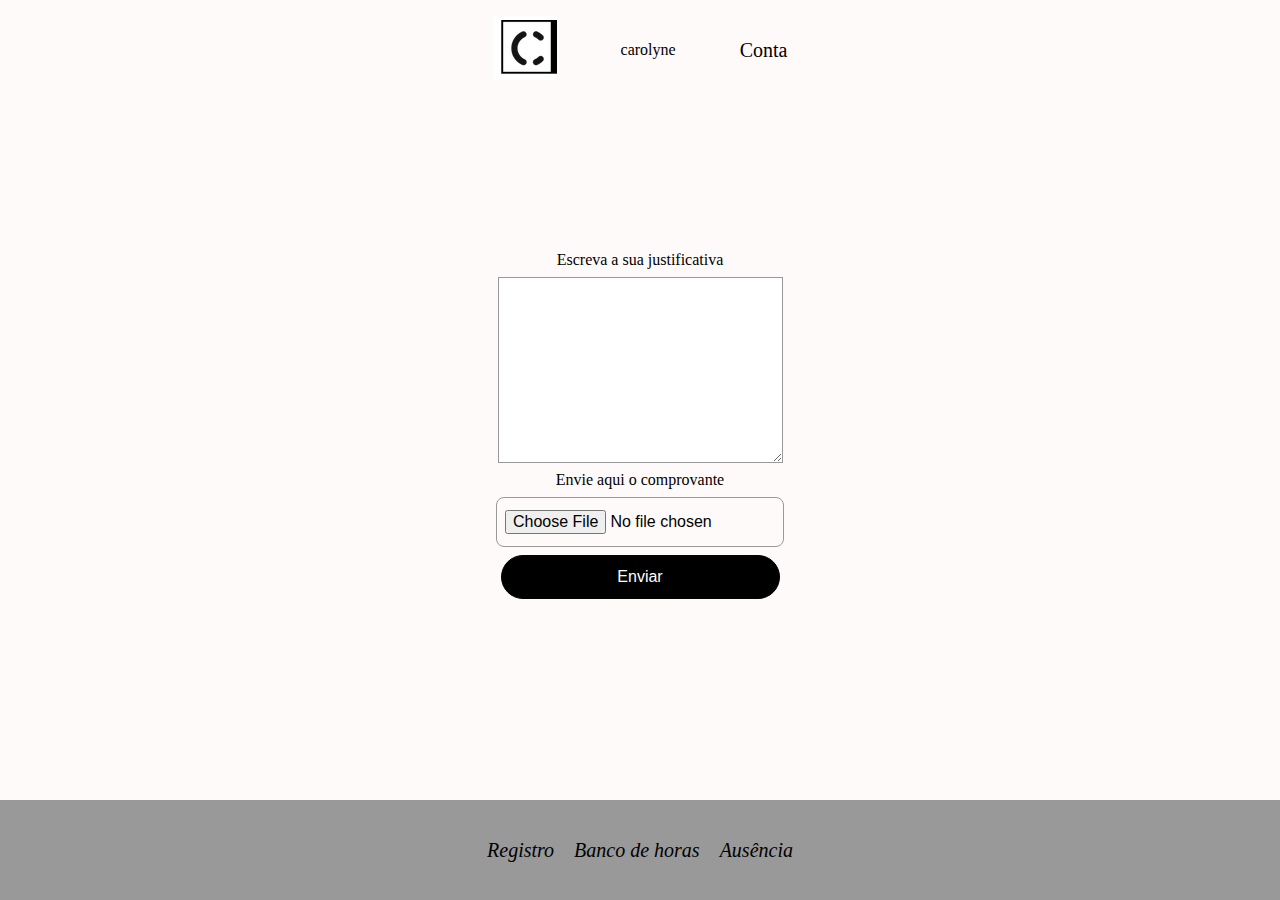
==== ausencia.html @ 9189a5e4 "feat: adjustment on user's screens" ====
<!DOCTYPE html>
<html lang="en">
<head>
    <meta charset="UTF-8">
    <meta http-equiv="X-UA-Compatible" content="IE=edge">
    <meta name="viewport" content="width=device-width, initial-scale=1.0">
    <title>Ausência</title>
    <link href="estilo.css" rel="stylesheet">
    <link href="pag.jpg" rel="icon">
    <link rel="stylesheet" href="https://cdn.materialdesignicons.com/5.4.55/css/materialdesignicons.min.css">
</head>
<body>
    <header class="cabeca">
        <nav class="navbar">
            <div class="at-once">
                <img class="logo" src="pag.jpg">
            </div>
            <div class="user">
                <p class="nome-funcionario"> carolyne</p>
            </div>
            <div class="cont ">
                <span class="mdi mdi-account">Conta</span>
            </div>
        </nav>
    </header>
    <main class="home-funcionario">
        <forms class="justifications">
            <label>Escreva a sua justificativa</label>
            <textarea  class="texto" type="text" rows="12"cols="50" ></textarea>
            <label>Envie aqui o comprovante</label>
            <input  class="comprovante" type="file" name="attachment">
            <div class="btnjustification">
                <button class="btn-enviar-justificcation">Enviar</button>
            </div>
        </forms>

    </main>
    <footer class="footer">
        <div class="btnsfluxofuncionario">
            
            <i class="mdi">
                <div class="alert">
                    <span class="mdi mdi-clock-alert-outline"></span>
                Registro</div>
                <div class="clock-fast">
                    <span class="mdi mdi-clock-fast"></span>
                Banco de horas</div>
                <div class="account">
                    <span class="mdi mdi-account-alert"></span>
                Ausência</div>
            </i>
        </div>
    </footer>
    
</body>
</html>
---- estilo.css ----
body {
  margin: 0 auto;
  background-color: #fffafa;
  width: 100%;
  
}
/*tela de boas vindas*/

.home-container {
  display: flex;
  flex-direction: column;
  justify-content: center;
  align-items: center;
  height: 100vh;
  max-width: 300px;
  width: 100%;
  gap: 1rem;
  margin: 0 auto;
}
.bem-vindo {
  display: flex;
  flex-direction: column;
  align-items: center;
}


.bem-vindoinicio {
  padding: 10px;
  margin: 1.25rem;
  white-space: nowrap;
  font-size: 1.75rem;
  
}
.foto1 {
  max-width: 100%;
}
.slogan {
  
  width: 72%;
  font-size: 0.90rem;
  text-justify:distribute-all-lines;
  font-weight: bolder;
  font-family: 'Courier New', Courier, monospace;
  display: flex;
  justify-content: center;
  align-items: center;
  justify-items: center;
  align-content: center;
}
.slogan p {
  display: flex;
  align-items: center;
  justify-content: center;
}
.btnsinicio {
  margin-top: 6rem;
  width: 100%;
  height: 200px;
  display: flex;
  flex-direction: column;
  justify-items: center;
  gap: 1rem;
  margin-left: 30px;
  
}

button {
  border-radius: 50px;
  padding: 12px 8px;
  font-size: 1rem;
  width: 100%;
  gap: 3rem;
}

input {
  border-radius: 8px;
  padding: 12px 8px;
  font-size: 1rem;
  /*width: 100%;*/
  border: 1px solid #999;
}
/*tela de login*/
.btnlogin {
  background-color: black;
  color: #fffafa;
  border: 1px solid #000000;
  text-decoration: none;
 /* border-radius: 50px;
  padding: 12px 8px;
  font-size: 1rem;
  width: 100%;*/
  text-align: center;
}
.btncadastrar {
  background-color: #fffafa;
  border: 1px solid #000000;
  color: #000000;
  border-radius: 50px;
  padding: 12px 8px;
  font-size: 1rem;
  width: 100%;
  text-align: center;
  
}


.flex-colunm {
  margin: 0 auto;
  width: 80%;
  flex-direction: column;
  align-items: center;
  justify-content: center;
  gap: 1rem;
  padding: 1rem;
  
}

.flex {
  display: flex;
  flex-direction: column;
  width: 100%;
  gap: 1rem;
}

.btnentrarlogin {
  width: 100%;
  
}

.btnentrar {
  width: 100%;
  display: flex;
  justify-content: center;
  align-items: center;
  background-color: #000000;
  color: #fffafa;
  border: 1px solid #000000;
  gap: 1rem;
}
/* tela de cadastro*/
.home {
  display: flex;
  flex-direction: column;
  justify-content: center;
  align-items: center;
}
.titulo-pagina {
  width: 100%;
  display: flex;
  justify-content: center;
  justify-items: center;
  align-items: center;
  align-content: center;
  font-size: 1rem;
}
.cadastro {
  margin: 0.5rem;
  width: 80%;
  display: flex;
  flex-direction: column;
  justify-content: center;
  justify-items: center;
  align-items: center;
  align-content: center;
}
.cadastro-empresa {
  width: 60%;
  display: flex;
  justify-items: center;
  flex-direction: column;
  gap: 0.6rem;
}
.etapas {
  display: flex;
  justify-content: center;
  gap: 1rem;
}

.etapa{
  width: 24px;
  height: 24px;
  border: 1px solid #999;
  border-radius: 100%;
  display: flex;
  justify-content: center;
  align-items: center;
  gap:1rem;
}

.etapas .active{
  background-color: #4EEE94;
}
.sub-titulo {
  display: flex;
  justify-content: center;
  align-items: center;
}
.btnscadastro {
  display: flex;
  flex-direction: row;
  gap:1rem;
}
.btnvoltar {
  background-color: #000000;
  color:#fffafa;
  border: 1px solid #000000;
}
.btnproximo {
  background-color: #000000;
  color:#fffafa;
  border: 1px solid #000000;
}

.cabeca {
width: 100%;
}
.navbar {
  height: 100px;
  width: 100%;
  display: flex;
  justify-content: center;
  align-items: center;
  gap: 5%;
  /*justify-content: space-around;*/
}

.at-once user cont {
  display: flex;
  justify-content: center;
  align-items: center;
}
.tit  {
  font-size: 1.7rem;
}
.campo {
  height: 100px;
  width: 90%;
  background-color: #999;
  border-radius: 20px;
  border:  1px solid #000000;
  display: flex;
  justify-content: center;
  /*align-items: center;*/
  color: #fff;
  font-size: 1.25rem;
}
.current-time {
  height: 60px;
  width: 93%;
  background-color: #999;
  border-radius: 50px;
  display:flex;
  justify-content: center;
  align-items: center;
  color: #fff;
  font-size: 1.25rem;
  font-weight: 600;
  border: 1px solid #000000;
}
.btn-bater-entrada {
  background-color: #000000;
  border: 1px solid #000000;
  color:#fff;
}


.mdi mdi-account {
  height: 50px;
}
.home-funcionario {
  max-width: 300px;
  width: 100%;
  gap: 1rem;
  margin: 0 auto;
  height: 650px;
  display: flex;
  flex-direction: column;
  justify-content: center;
  align-items: center;

}
.campo-preechido {
  width: 55%;
  border-radius: 50px;
  display: flex;
  flex-direction: column;
  justify-content: center;
  align-items: center;
}

.validacao {
  background-color: #999;
  border: 1px solid #999;
  width: 33%;
  height: 30px;
}
.forms {
  width: 60%;
  display: flex;
  flex-direction: column;
  justify-content: center;
  align-items: center;
  gap: 1rem;
}
.arrival {
  display: flex;
  flex-direction: column;
}
.account-clock {
  display: flex;
  flex-direction: column;
}
.atribol {
  display: flex;
}
.btnfuncionario {
  width: 38%;
}
.btnsalvar {
  width: 90%;
  background-color: #000000;
  color:#fffafa;
  border: 1px solid #000000;
}
.footer {
  position: fixed;
  height: 100px;
  display: flex;
  justify-content: space-around;
  align-items: center;
 /* max-width: 300px;*/
  width: 100%;
  background-color: #999;
  bottom: 0;

}

.btnsfluxofuncionario {
  position:absolute;
  width: 100%;
  display: flex;
  flex-direction: row;
  justify-content: space-between;
  align-items: center;
}

.btnsfluxofuncionario p {
  display: flex;
  justify-content: center;
}

.btnsfluxofuncionario span {
  display: flex;
  justify-content: center;
}
.mdi {
  width: 100%;
  display: flex;
  justify-content: center;
  align-items: center;
  font-size: 1.25rem;
}

.alert {
  padding: 10px;
  /*background-color: #fff;*/
  display: flex;
  flex-direction: column
}
.alert:houver {
   color: #fff;
   background-color: #000000;
   transition: 1s;

  }
.clock-fast {
  display: flex;
  flex-direction: column;
  padding: 10px;
 
  
}
.account {
  display: flex;
  flex-direction: column;
  padding: 10px;
  
  
}
/* pagina de banco de horas*/
.sample-fields {
  padding: 0.20rem;
  margin: 0.20rem;
  width: 100%;
  height: 550px;
  display: flex;
  flex-direction: column;
  justify-content: center;
  align-items: center;
}
.home-funcionario p {
  font-size: 1rem;
  font-weight: 600;
  display: flex;
  align-items: center;
  justify-content: center;
}
.table {
  display: flex;
  flex-direction: row;
  width: 100%;
  align-items: center;
  gap:0.5;
}
.working-hours {
  height: 30px;
  padding: 0.25rem;
  margin: 0.25rem;
  width: 100%;
  background-color: #999;
  color: #000000;
  border-radius: 5px;
}
.compare {
  display: flex;
  flex-direction: row;
  align-items: center;
  width: 100%;
  gap:0.25rem;
}
.hours-left-complete-workload {
  padding: 0.25rem;
  margin: 0.25rem;
  height: 30px;
  width: 100%;
  background-color: #999;
  color: #000000;
  border-radius: 5px;
}
.stack {
  display: flex;
  flex-direction: row;
  align-items: center;
  width: 100%;
  gap:0.25rem;
}
.overtime {
  padding: 0.25rem;
  margin: 0.25rem;
  height: 30px;
  width: 100%;
  background-color: #999;
  color: #000000;
  border-radius: 5px;
}
.cake {
  display: flex;
  flex-direction: row;
  width: 100%;
  align-items: center;
  gap: 0.25rem;
 
}
.day-off-week {
  padding: 0.25rem;
  margin: 0.25rem;
  height: 30px;
  width: 100%;
  background-color: #999;
  color: #000000;
  display: flex;
  align-items: center;
  border-radius: 5px;

}
.off {
  display: flex;
  flex-direction: row;
  align-items: center;
  width: 100%;
  gap: 0.25rem;
}
.vacation {
  padding: 0.25rem;
  margin: 0.25rem;
  height: 30px;
  width: 100%;
  background-color: #999;
  color: #000000;
  border-radius: 5px;
}
/* tela de ausência */
.justifications {
  display: flex;
  flex-direction: column;
  justify-content: center;
  align-items: center;
  gap: 0.5rem;
}
.texto {
  border: 1px solid #999;
  width: 93%;
}
.comprovante {
  width: 90%;
  border: 1px solid #999;
}
.btnjustification {
  width: 93%;
}
.btn-enviar-justificcation {
  width: 100%;
  background-color: #000000;
  color: #fff;
  border: 1px solid #000000;

}
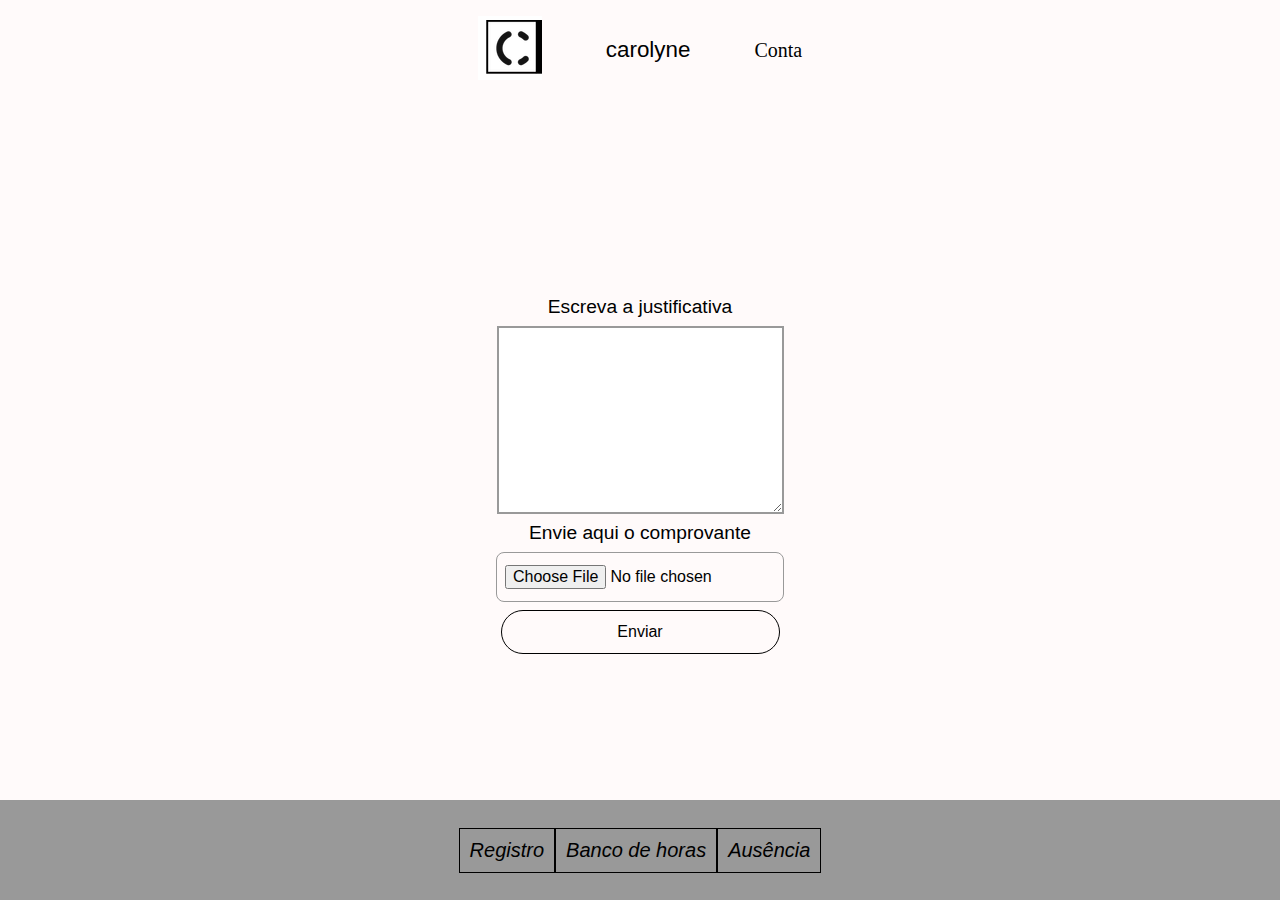
==== commit ee9f8da8: "feat:implementation of a new function and navigation of the main pages" ====
--- a/ausencia.html
+++ b/ausencia.html
@@ -1,5 +1,5 @@
 <!DOCTYPE html>
-<html lang="en">
+<html lang="pt-br">
 <head>
     <meta charset="UTF-8">
     <meta http-equiv="X-UA-Compatible" content="IE=edge">
@@ -25,32 +25,36 @@
     </header>
     <main class="home-funcionario">
         <forms class="justifications">
-            <label>Escreva a sua justificativa</label>
+            <label>Escreva a justificativa</label>
             <textarea  class="texto" type="text" rows="12"cols="50" ></textarea>
             <label>Envie aqui o comprovante</label>
             <input  class="comprovante" type="file" name="attachment">
             <div class="btnjustification">
-                <button class="btn-enviar-justificcation">Enviar</button>
+                <button id="btnjustica" class="btn-enviar-justificcation"  onclick="EnviarArquivos()" >Enviar</button>
             </div>
         </forms>
-
-    </main>
-    <footer class="footer">
         <div class="btnsfluxofuncionario">
             
             <i class="mdi">
-                <div class="alert">
+                <div id="registration" class="alert" onclick="irPraRegistro()">
                     <span class="mdi mdi-clock-alert-outline"></span>
-                Registro</div>
-                <div class="clock-fast">
-                    <span class="mdi mdi-clock-fast"></span>
-                Banco de horas</div>
-                <div class="account">
+                    Registro
+                </div>
+                <div id="bank-hours"  class="clock-fast" onclick="irPraBanco()">
+                    <span class="mdi mdi-database-sync"></span>
+                    Banco de horas
+                </div>
+                <div id="absence" class="account" onclick="irPraAusencia()">
                     <span class="mdi mdi-account-alert"></span>
-                Ausência</div>
+                    Ausência
+                </div>
             </i>
         </div>
+    </main>
+    <footer class="footer">
+
     </footer>
-    
+
+    <script defer src="execucao.js"></script>
 </body>
 </html>--- a/estilo.css
+++ b/estilo.css
@@ -81,6 +81,7 @@
 }
 /*tela de login*/
 .btnlogin {
+  cursor: pointer;
   background-color: black;
   color: #fffafa;
   border: 1px solid #000000;
@@ -92,6 +93,7 @@
   text-align: center;
 }
 .btncadastrar {
+  cursor: pointer;
   background-color: #fffafa;
   border: 1px solid #000000;
   color: #000000;
@@ -100,9 +102,10 @@
   font-size: 1rem;
   width: 100%;
   text-align: center;
-  
-}
-
+
+}
+
+/* tela de login funcionario */
 
 .flex-colunm {
   margin: 0 auto;
@@ -128,6 +131,7 @@
 }
 
 .btnentrar {
+  cursor: pointer;
   width: 100%;
   display: flex;
   justify-content: center;
@@ -152,6 +156,7 @@
   align-items: center;
   align-content: center;
   font-size: 1rem;
+  font-family: Arial, Helvetica, sans-serif;
 }
 .cadastro {
   margin: 0.5rem;
@@ -162,6 +167,9 @@
   justify-items: center;
   align-items: center;
   align-content: center;
+}
+.home label {
+  font-family: Arial, Helvetica, sans-serif;
 }
 .cadastro-empresa {
   width: 60%;
@@ -194,22 +202,30 @@
   display: flex;
   justify-content: center;
   align-items: center;
+  font-family: Arial, Helvetica, sans-serif;
+
 }
 .btnscadastro {
   display: flex;
   flex-direction: row;
   gap:1rem;
 }
-.btnvoltar {
+
+
+.btnproximo {
+  cursor: pointer;
   background-color: #000000;
   color:#fffafa;
   border: 1px solid #000000;
 }
-.btnproximo {
+.btnsalvar {
+  cursor: pointer;
   background-color: #000000;
-  color:#fffafa;
-  border: 1px solid #000000;
-}
+  color: #fffafa;
+  border: 1px solid #000000;
+}
+
+/* tela do funcionario pra bater ponto */
 
 .cabeca {
 width: 100%;
@@ -223,56 +239,75 @@
   gap: 5%;
   /*justify-content: space-around;*/
 }
-
+.nome-funcionario {
+  font-family: Arial, Helvetica, sans-serif;
+  font-size: 1.4rem;
+}
+.mdi mdi-account {
+  font-size: 2rem;
+}
 .at-once user cont {
   display: flex;
   justify-content: center;
   align-items: center;
 }
 .tit  {
-  font-size: 1.7rem;
+  font-family:Arial, Helvetica, sans-serif;
+  font-size: 2rem;
+
 }
 .campo {
   height: 100px;
   width: 90%;
-  background-color: #999;
+  background-color: #bdbdbd;
   border-radius: 20px;
   border:  1px solid #000000;
   display: flex;
-  justify-content: center;
-  /*align-items: center;*/
-  color: #fff;
-  font-size: 1.25rem;
+  flex-direction: column;
+  justify-content: center;
+  align-items: center;
+  color: #000000;
+  font-size: 1.2rem;
 }
 .current-time {
   height: 60px;
   width: 93%;
-  background-color: #999;
+  background-color:#C9C9C9;
   border-radius: 50px;
   display:flex;
   justify-content: center;
   align-items: center;
-  color: #fff;
+  color: #000000;
   font-size: 1.25rem;
   font-weight: 600;
-  border: 1px solid #000000;
+  border: 1px solid #c9c9c9;
+
 }
 .btn-bater-entrada {
+  background-color: #fffafa;
+  color: #000000;
+  border: 1px solid #000000;
+  
+}
+.btn-bater-entrada:hover {
+  cursor: pointer;
   background-color: #000000;
-  border: 1px solid #000000;
   color:#fff;
+  transition: 2s;
 }
 
 
 .mdi mdi-account {
   height: 50px;
 }
+/* tela banco de horas */
+
 .home-funcionario {
   max-width: 300px;
   width: 100%;
   gap: 1rem;
   margin: 0 auto;
-  height: 650px;
+  height: 750px;
   display: flex;
   flex-direction: column;
   justify-content: center;
@@ -289,7 +324,7 @@
 }
 
 .validacao {
-  background-color: #999;
+  background-color: #C9C9C9;
   border: 1px solid #999;
   width: 33%;
   height: 30px;
@@ -316,15 +351,74 @@
 .btnfuncionario {
   width: 38%;
 }
-.btnsalvar {
+
+.btnsalvar:hover {
+  cursor: pointer;
   width: 90%;
   background-color: #000000;
   color:#fffafa;
   border: 1px solid #000000;
 }
+
+.btnsfluxofuncionario {
+  position:fixed;
+  height: 100px;
+  width: 100%;
+  background-color: #999;
+  display: flex;
+  flex-direction: row;
+  justify-content: space-between;
+  align-items: center;
+  bottom: 0;
+}
+
+.btnsfluxofuncionario span {
+  display: flex;
+  justify-content: center;
+}
+.mdi {
+  width: 100%;
+  display: flex;
+  justify-content: center;
+  align-items: center;
+  font-size: 1.25rem;
+}
+
+.alert {
+  border: 1px solid #000000;
+  padding: 10px;
+  /*background-color: #fff;*/
+  display: flex;
+  flex-direction: column;
+  font-family: Arial, Helvetica, sans-serif;
+}
+.alert:houver {
+  color: #fff;
+  background-color: #000000;
+  transition: 1s;
+  
+}
+.clock-fast {
+  border: 1px solid #000000;
+  display: flex;
+  flex-direction: column;
+  padding: 10px;
+  font-family: Arial, Helvetica, sans-serif;
+  
+  
+}
+.account {
+  border: 1px solid #000000;
+  display: flex;
+  flex-direction: column;
+  padding: 10px;
+  font-family: Arial, Helvetica, sans-serif;
+  
+  
+}
 .footer {
   position: fixed;
-  height: 100px;
+  height: 10px;
   display: flex;
   justify-content: space-around;
   align-items: center;
@@ -333,59 +427,6 @@
   background-color: #999;
   bottom: 0;
 
-}
-
-.btnsfluxofuncionario {
-  position:absolute;
-  width: 100%;
-  display: flex;
-  flex-direction: row;
-  justify-content: space-between;
-  align-items: center;
-}
-
-.btnsfluxofuncionario p {
-  display: flex;
-  justify-content: center;
-}
-
-.btnsfluxofuncionario span {
-  display: flex;
-  justify-content: center;
-}
-.mdi {
-  width: 100%;
-  display: flex;
-  justify-content: center;
-  align-items: center;
-  font-size: 1.25rem;
-}
-
-.alert {
-  padding: 10px;
-  /*background-color: #fff;*/
-  display: flex;
-  flex-direction: column
-}
-.alert:houver {
-   color: #fff;
-   background-color: #000000;
-   transition: 1s;
-
-  }
-.clock-fast {
-  display: flex;
-  flex-direction: column;
-  padding: 10px;
- 
-  
-}
-.account {
-  display: flex;
-  flex-direction: column;
-  padding: 10px;
-  
-  
 }
 /* pagina de banco de horas*/
 .sample-fields {
@@ -398,9 +439,13 @@
   justify-content: center;
   align-items: center;
 }
-.home-funcionario p {
-  font-size: 1rem;
-  font-weight: 600;
+text-banco {
+  font-size: 3rem;
+  font-family: Arial, Helvetica, sans-serif;
+}
+.sample-fields p {
+  font-size: 1.1rem;
+  font-family: Arial, Helvetica, sans-serif;
   display: flex;
   align-items: center;
   justify-content: center;
@@ -417,9 +462,19 @@
   padding: 0.25rem;
   margin: 0.25rem;
   width: 100%;
-  background-color: #999;
+  border: 1px solid #999;
   color: #000000;
   border-radius: 5px;
+  display: flex;
+  flex-direction: row;
+  justify-content: space-around;
+  align-items: center;
+}
+.acc-ta {
+  display: flex;
+  align-items: center;
+  align-self: flex-end;
+  justify-content: center;
 }
 .compare {
   display: flex;
@@ -433,9 +488,13 @@
   margin: 0.25rem;
   height: 30px;
   width: 100%;
-  background-color: #999;
+  border: 1px solid #999;
   color: #000000;
   border-radius: 5px;
+  display: flex;
+  flex-direction: row;
+  align-items: center;
+  justify-content: space-around;
 }
 .stack {
   display: flex;
@@ -449,9 +508,13 @@
   margin: 0.25rem;
   height: 30px;
   width: 100%;
-  background-color: #999;
+  border:1px solid #999;
   color: #000000;
   border-radius: 5px;
+  display: flex;
+  flex-direction: row;
+  align-items: center;
+  justify-content: space-around;
 }
 .cake {
   display: flex;
@@ -466,11 +529,15 @@
   margin: 0.25rem;
   height: 30px;
   width: 100%;
-  background-color: #999;
+  border: 1px solid #999;
   color: #000000;
   display: flex;
   align-items: center;
   border-radius: 5px;
+  display: flex;
+  flex-direction: row;
+  align-items: center;
+  justify-content: space-around;
 
 }
 .off {
@@ -485,9 +552,14 @@
   margin: 0.25rem;
   height: 30px;
   width: 100%;
-  background-color: #999;
+  border:1px solid #999;
   color: #000000;
   border-radius: 5px;
+  display: flex;
+  flex-direction: row;
+  align-items: center;
+  justify-content: space-around;
+
 }
 /* tela de ausência */
 .justifications {
@@ -497,21 +569,33 @@
   align-items: center;
   gap: 0.5rem;
 }
+.justifications label {
+  font-family:Arial, Helvetica, sans-serif;
+  font-size: 1.2rem;
+}
 .texto {
-  border: 1px solid #999;
+  border: 2px solid #999;
   width: 93%;
 }
 .comprovante {
   width: 90%;
-  border: 1px solid #999;
+  border: 1.6px solid #999;
 }
 .btnjustification {
   width: 93%;
 }
 .btn-enviar-justificcation {
-  width: 100%;
+  cursor: pointer;
+  width: 100%;
+  background-color: #fffafa;
+  color: #000000;
+  border: 1px solid #000000;
+
+}
+.btn-enviar-justificcation:hover {
+  cursor: pointer;
   background-color: #000000;
   color: #fff;
-  border: 1px solid #000000;
+  transition: 2s;
 
 }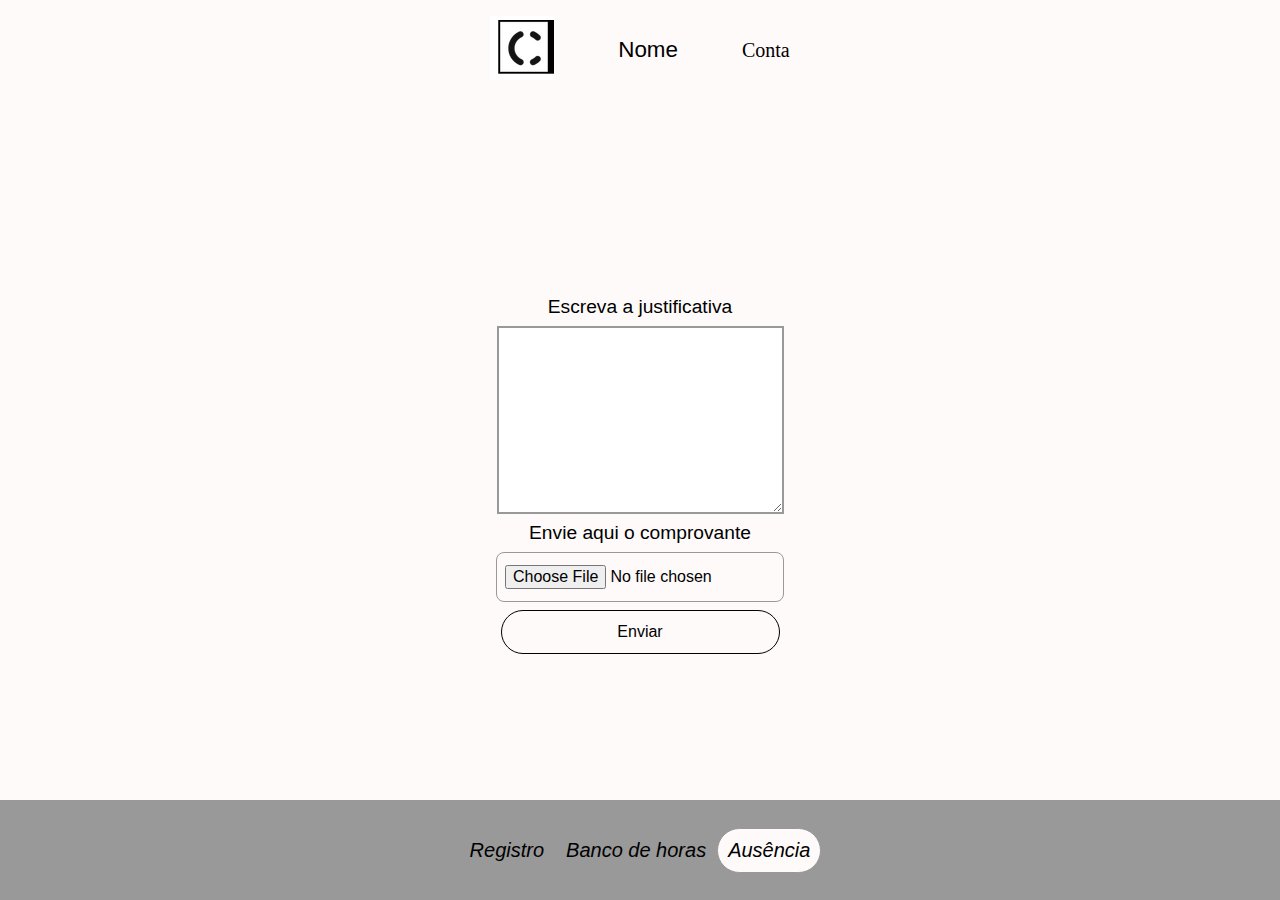
==== commit f9222dd1: "feat:final adjustments" ====
--- a/ausencia.html
+++ b/ausencia.html
@@ -16,7 +16,7 @@
                 <img class="logo" src="pag.jpg">
             </div>
             <div class="user">
-                <p class="nome-funcionario"> carolyne</p>
+                <p class="nome-funcionario">Nome</p>
             </div>
             <div class="cont ">
                 <span class="mdi mdi-account">Conta</span>
@@ -26,9 +26,9 @@
     <main class="home-funcionario">
         <forms class="justifications">
             <label>Escreva a justificativa</label>
-            <textarea  class="texto" type="text" rows="12"cols="50" ></textarea>
+            <textarea  class="texto" id="texto" type="text" rows="12"cols="50" ></textarea>
             <label>Envie aqui o comprovante</label>
-            <input  class="comprovante" type="file" name="attachment">
+            <input  class="comprovante" id="comprovante" type="file" name="attachment">
             <div class="btnjustification">
                 <button id="btnjustica" class="btn-enviar-justificcation"  onclick="EnviarArquivos()" >Enviar</button>
             </div>
--- a/estilo.css
+++ b/estilo.css
@@ -36,7 +36,7 @@
 }
 .slogan {
   
-  width: 72%;
+  width: 70%;
   font-size: 0.90rem;
   text-justify:distribute-all-lines;
   font-weight: bolder;
@@ -49,8 +49,12 @@
 }
 .slogan p {
   display: flex;
-  align-items: center;
-  justify-content: center;
+  align-content: center;
+  align-items: center;
+  justify-content: center;
+  justify-content: center;
+  font-family: Arial, Helvetica, sans-serif;
+  font-size: 1rem;
 }
 .btnsinicio {
   margin-top: 6rem;
@@ -104,9 +108,25 @@
   text-align: center;
 
 }
-
+.loading {
+  background-color: rgba(0, 0, 0, 0.5);
+  position: fixed;
+  width: 100%;
+  height: 100vh;
+  display: flex;
+  justify-content: center;
+  justify-items: center;
+  align-content: center;
+  align-items: center;
+}
+.loading label {
+  font-size: 1.5rem;
+}
 /* tela de login funcionario */
-
+.error {
+  color:#000000;
+  display: none;
+}
 .flex-colunm {
   margin: 0 auto;
   width: 80%;
@@ -257,7 +277,7 @@
 
 }
 .campo {
-  height: 100px;
+  height: 150px;
   width: 90%;
   background-color: #bdbdbd;
   border-radius: 20px;
@@ -268,6 +288,7 @@
   align-items: center;
   color: #000000;
   font-size: 1.2rem;
+  box-shadow: rgba(1px, 0.5px, 1px, 0.5);
 }
 .current-time {
   height: 60px;
@@ -361,7 +382,7 @@
 }
 
 .btnsfluxofuncionario {
-  position:fixed;
+  position: fixed;
   height: 100px;
   width: 100%;
   background-color: #999;
@@ -385,36 +406,45 @@
 }
 
 .alert {
-  border: 1px solid #000000;
+  cursor: pointer;
+  border: 1px solid #999;
   padding: 10px;
   /*background-color: #fff;*/
   display: flex;
   flex-direction: column;
   font-family: Arial, Helvetica, sans-serif;
 }
-.alert:houver {
-  color: #fff;
-  background-color: #000000;
-  transition: 1s;
+
+.alert.ativo {
+  background-color: #fffafa;
+  border-radius: 50px;
   
 }
 .clock-fast {
-  border: 1px solid #000000;
+  cursor: pointer;
+  border: 1px solid #999;
   display: flex;
   flex-direction: column;
   padding: 10px;
   font-family: Arial, Helvetica, sans-serif;
-  
-  
+}
+.clock-fast.ativo {
+  background-color: #fffafa;
+  border-radius: 50px;
 }
 .account {
-  border: 1px solid #000000;
+  cursor: pointer;
+  border: 1px solid #999;
   display: flex;
   flex-direction: column;
   padding: 10px;
   font-family: Arial, Helvetica, sans-serif;
   
   
+}
+.account.ativo {
+  background-color: #fffafa;
+  border-radius: 50px;
 }
 .footer {
   position: fixed;
@@ -438,6 +468,7 @@
   flex-direction: column;
   justify-content: center;
   align-items: center;
+  padding-bottom: 100px;
 }
 text-banco {
   font-size: 3rem;
